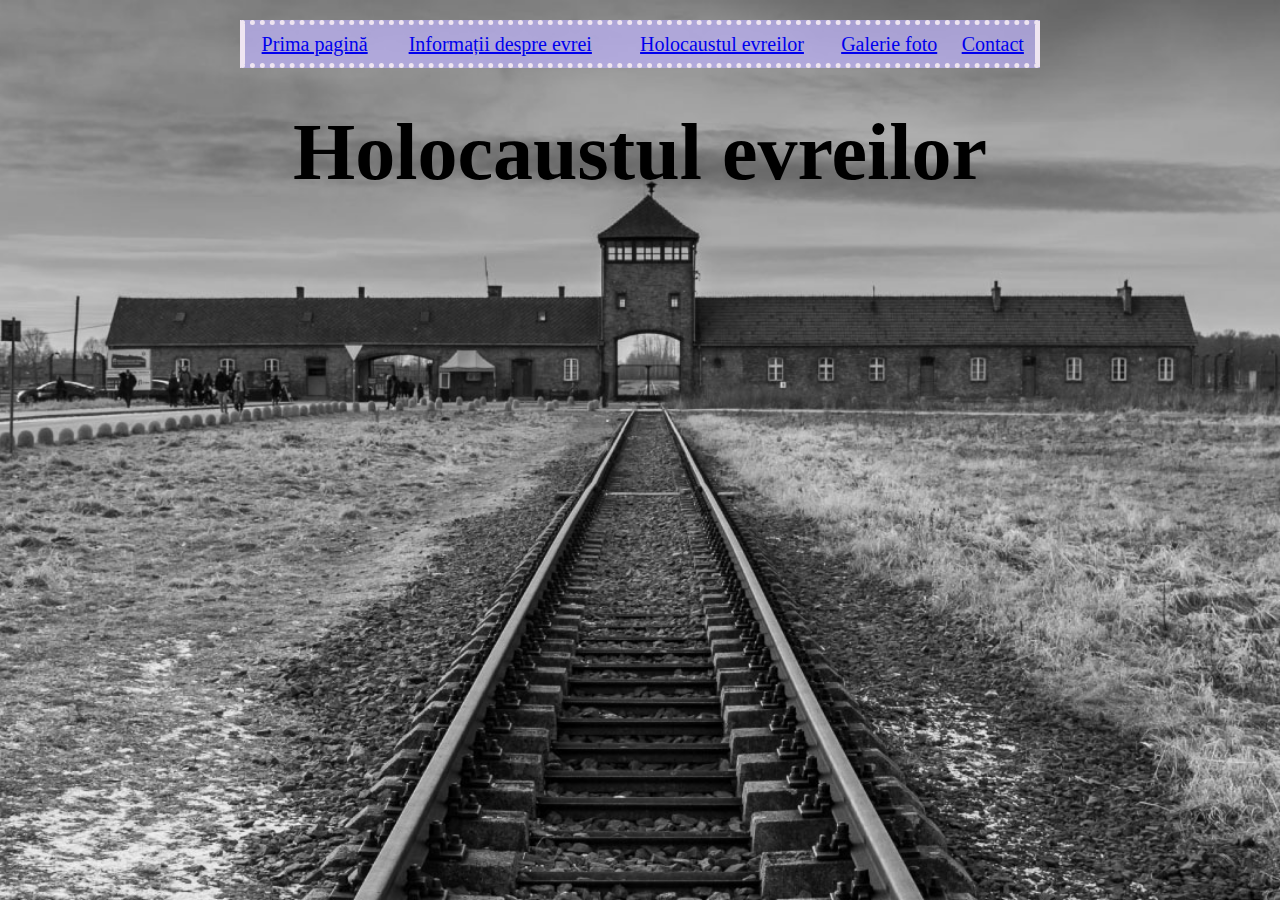
==== h.evrei-index.html @ beb5909a "Add files via upload" ====
<!DOCTYPE html>
<html lang="ro">
<head>
    <meta charset="UTF-8">
    <meta name="viewport" content="width=device-width, initial-scale=1.0">
    <title>Holocaustul</title>
    <link rel="stylesheet" type="text/css" href="style.css">
    <link href="https://fonts.googleapis.com/css2?family=Protest+Strike&display=swap" rel="stylesheet">
    <link href="https://fonts.googleapis.com/css2?family=Pacifico&display=swap" rel="stylesheet">
</head>
<body>
    <table>
        <tr>
            <td><a href="index.html">Prima pagină</a></td>
            <td><a href="Informati-index.html">Informații despre evrei</a></td>
            <td><a href="h.evrei-index.html">Holocaustul evreilor</a></td>
            <td><a href="index-galerie.HTML">Galerie foto</a></td>
            <td><a href="index-contact.HTML">Contact</a></td>
        </tr>
    </table>

    <h2>Holocaustul evreilor</h2>
---- style.css ----
body { 
    background-color: rgb(252, 255, 252);
    background-image: url('27Jan_holocaust_article-1366x768.jpg'); 
    background-size: cover;
    background-repeat: no-repeat; 
    background-attachment: fixed;
    background-position: center;
    font-family: 'Arial', sans-serif;
    color: #333;
    line-height: 1.6;
    margin: 0;
    padding: 0;
}
@media (orientation: landscape) {
    body {
        background-attachment: fixed; /* Fix background only in landscape orientation */
    }
}
h2 {
    text-align: center;
    font-family: 'Papyrus', cursive;
    font-size: 40px;
    color: rgb(0, 0, 0);
    margin: 20px 0;
}

/* Animation Definitions */
@keyframes fadeIn {
    0% { opacity: 0; }
    100% { opacity: 1; }
}

@keyframes bounceIn {
    0% { transform: translateY(-50px); opacity: 0; }
    50% { transform: translateY(10px); }
    100% { transform: translateY(0); opacity: 1; }
}

@keyframes popIn {
    0% { transform: scale(0.5); opacity: 0; }
    100% { transform: scale(1); opacity: 1; }
}

/* Animating Paragraphs */
p {
    text-align: center;
    font-family: "Pacifico", cursive;
    font-size: 16px;
    color: rgb(0, 0, 0);
    background-color: rgba(186, 175, 242, 0.751);
    padding: 10px;
    border-radius: 10px;
    margin: 10px auto;
    width: 90%;
    animation: fadeIn 2s ease-in-out; /* Adding fade-in effect */
}

/* Animating Tables */
table {
    border: 1px dotted rgb(239, 229, 241);
    width: 90%;
    max-width: 800px;
    background-color: rgba(186, 175, 242, 0.751);
    border-width: thick;
    border-right-style: solid;
    border-left-style: solid;
    text-align: center;
    font-family: 'Lucida Handwriting', cursive;
    font-size: 14px;
    margin: 20px auto;
    animation: bounceIn 1.5s ease; /* Adding bounce-in effect */
}

/* Animating Quote Boxes */
.quote-box {
    text-align: center;
    font-family: 'Protest Strike', sans-serif;
    font-size: 16px;
    color: rgb(0, 0, 0);
    margin: 10px auto;
    border: 2px solid rgb(52, 64, 75);
    padding: 10px;
    background-color: rgb(252, 248, 255);
    width: 90%;
    border-radius: 10px;
    box-shadow: 0 4px 10px rgba(0, 0, 0, 0.1);
    animation: popIn 2s ease-in-out; /* Adding pop-in effect */
}

/* Adjustments for larger screens */
@media (min-width: 1024px) {
    h2 {
        font-size: 80px;
    }
    p {
        font-size: 24px;
        width: 60%;
    }
    .quote-box {
        font-size: 24px;
        width: 60%;
    }
    table {
        font-size: 20px;
        width: 80%;
    }
}

/* Smaller Screens (Mobile: <768px) */
@media (max-width: 768px) {
    h2 {
        font-size: 40px;
    }
    .quote-box, p {
        width: 90%;
        font-size: 16px;
        padding: 10px;
    }
    table {
        font-size: 14px;
        margin: 20px auto;
    }
}

/* Very Small Screens (Phones: <480px) */
@media (max-width: 480px) {
    h2 {
        font-size: 30px;
        margin: 10px 0;
    }
    .quote-box, p {
        width: 100%;
        font-size: 14px;
        padding: 8px;
        margin: 5px auto;
    }
    table {
        font-size: 12px;
        width: 100%;
        margin: 10px auto;
    }
}
/* Animating Images */
.image-box {
    text-align: center;
    margin: 20px auto;
    width: 90%;
    max-width: 800px;
    border: 2px solid rgb(239, 229, 241);
    background-color: rgba(186, 175, 242, 0.751);
    border-radius: 10px;
    overflow: hidden; /* Ensures that image stays inside the container */
    box-shadow: 0 4px 10px rgba(0, 0, 0, 0.1);
    animation: fadeIn 2s ease-in-out; /* Fade-in effect for the image */
}

.image-box img {
    width: 100%; /* Make image responsive */
    height: auto;
    display: block;
}

/* Adjustments for larger screens */
@media (min-width: 1024px) {
    .image-box {
        width: 80%; /* Wider image box for desktop */
    }
}

/* Smaller Screens (Mobile: <768px) */
@media (max-width: 768px) {
    .image-box {
        width: 90%; /* Adjust width for smaller screens */
    }
}

/* Very Small Screens (Phones: <480px) */
@media (max-width: 480px) {
    .image-box {
        width: 100%; /* Full width for very small screens */
        margin: 10px auto; /* Adjust margin for smaller screens */
    }
}
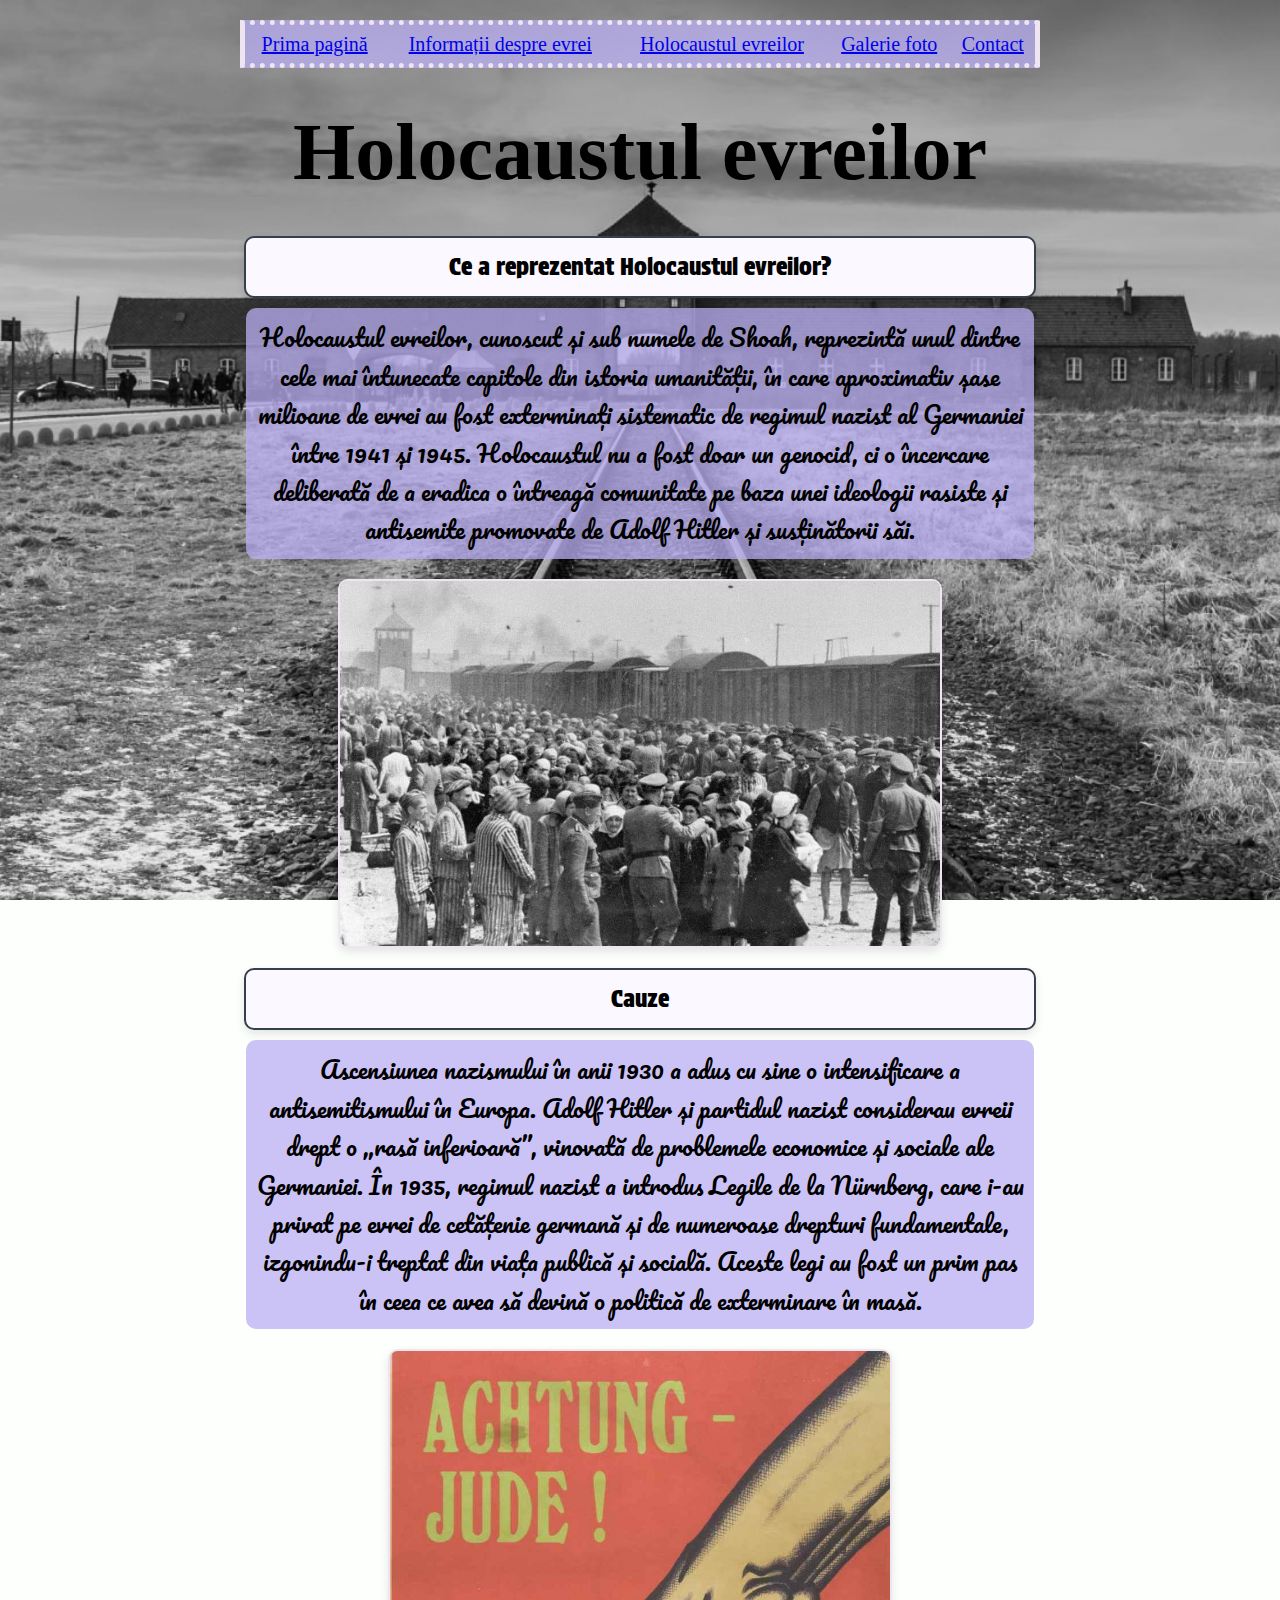
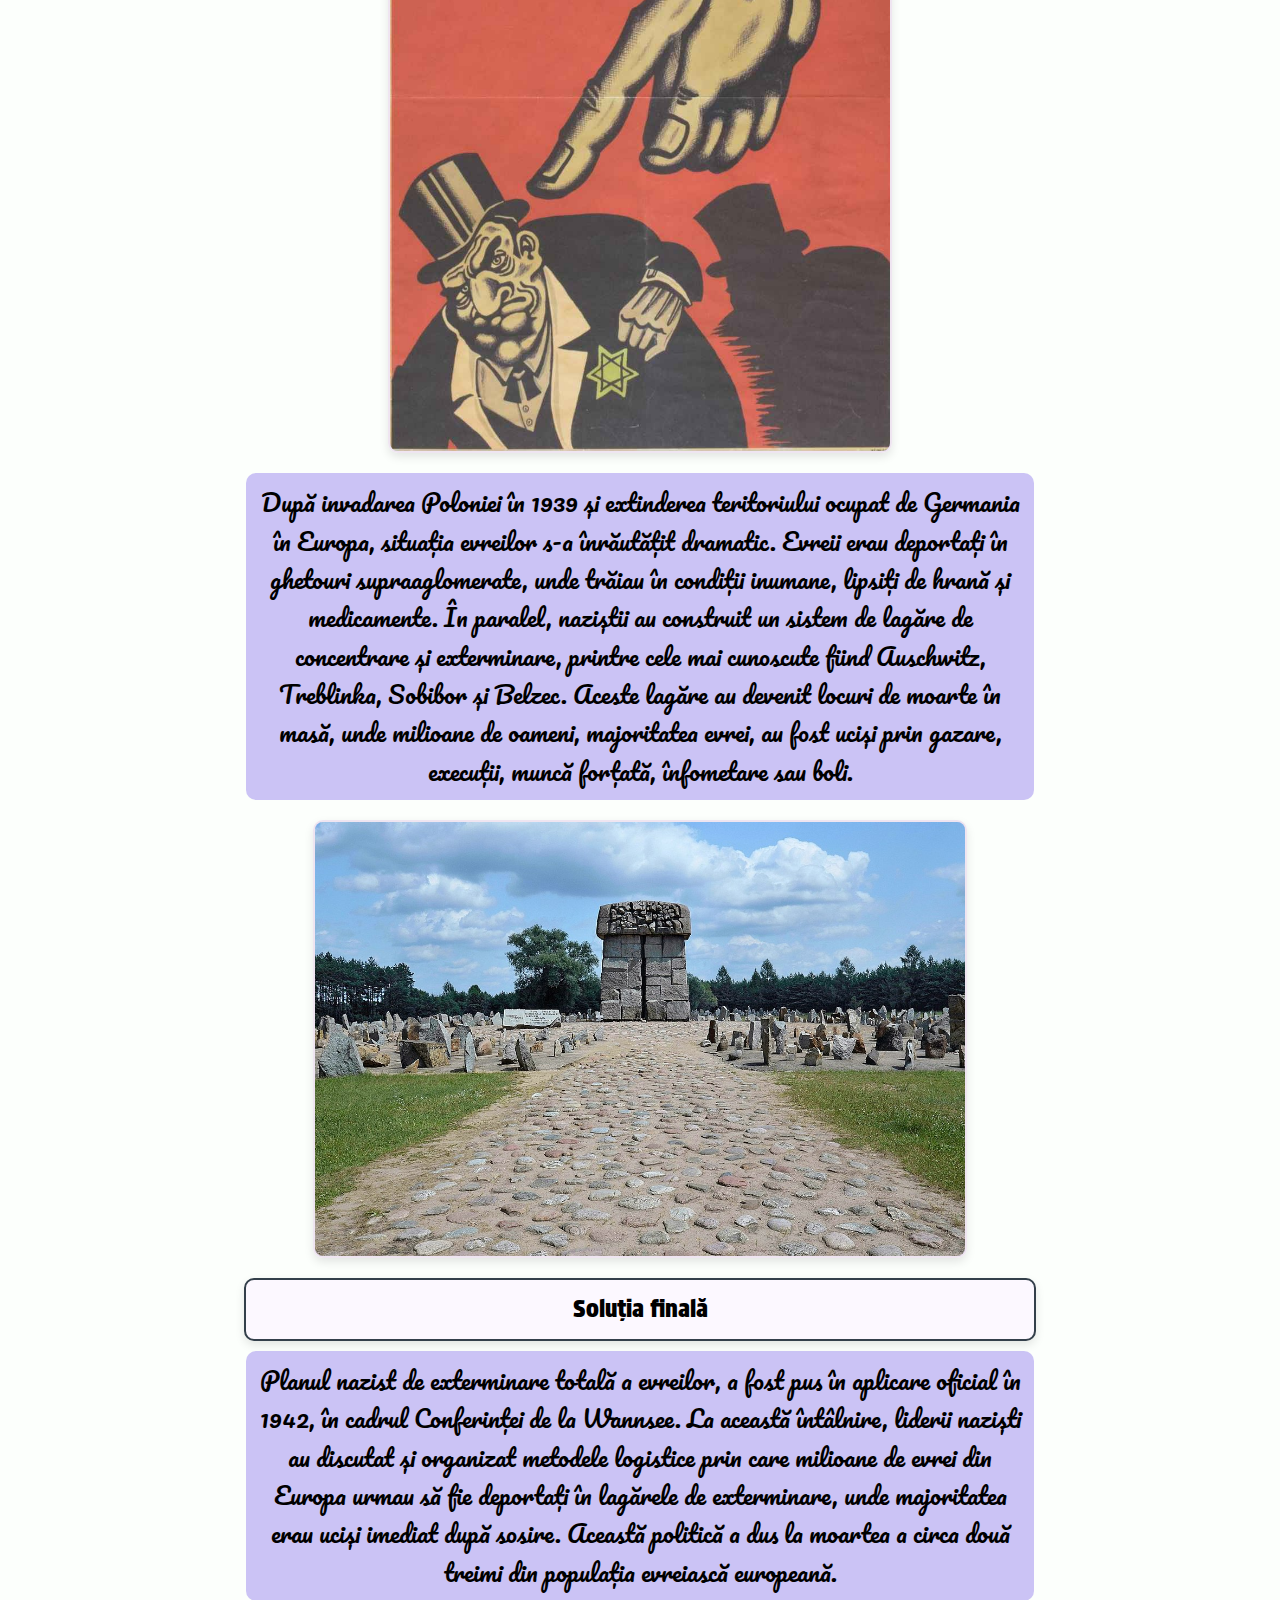
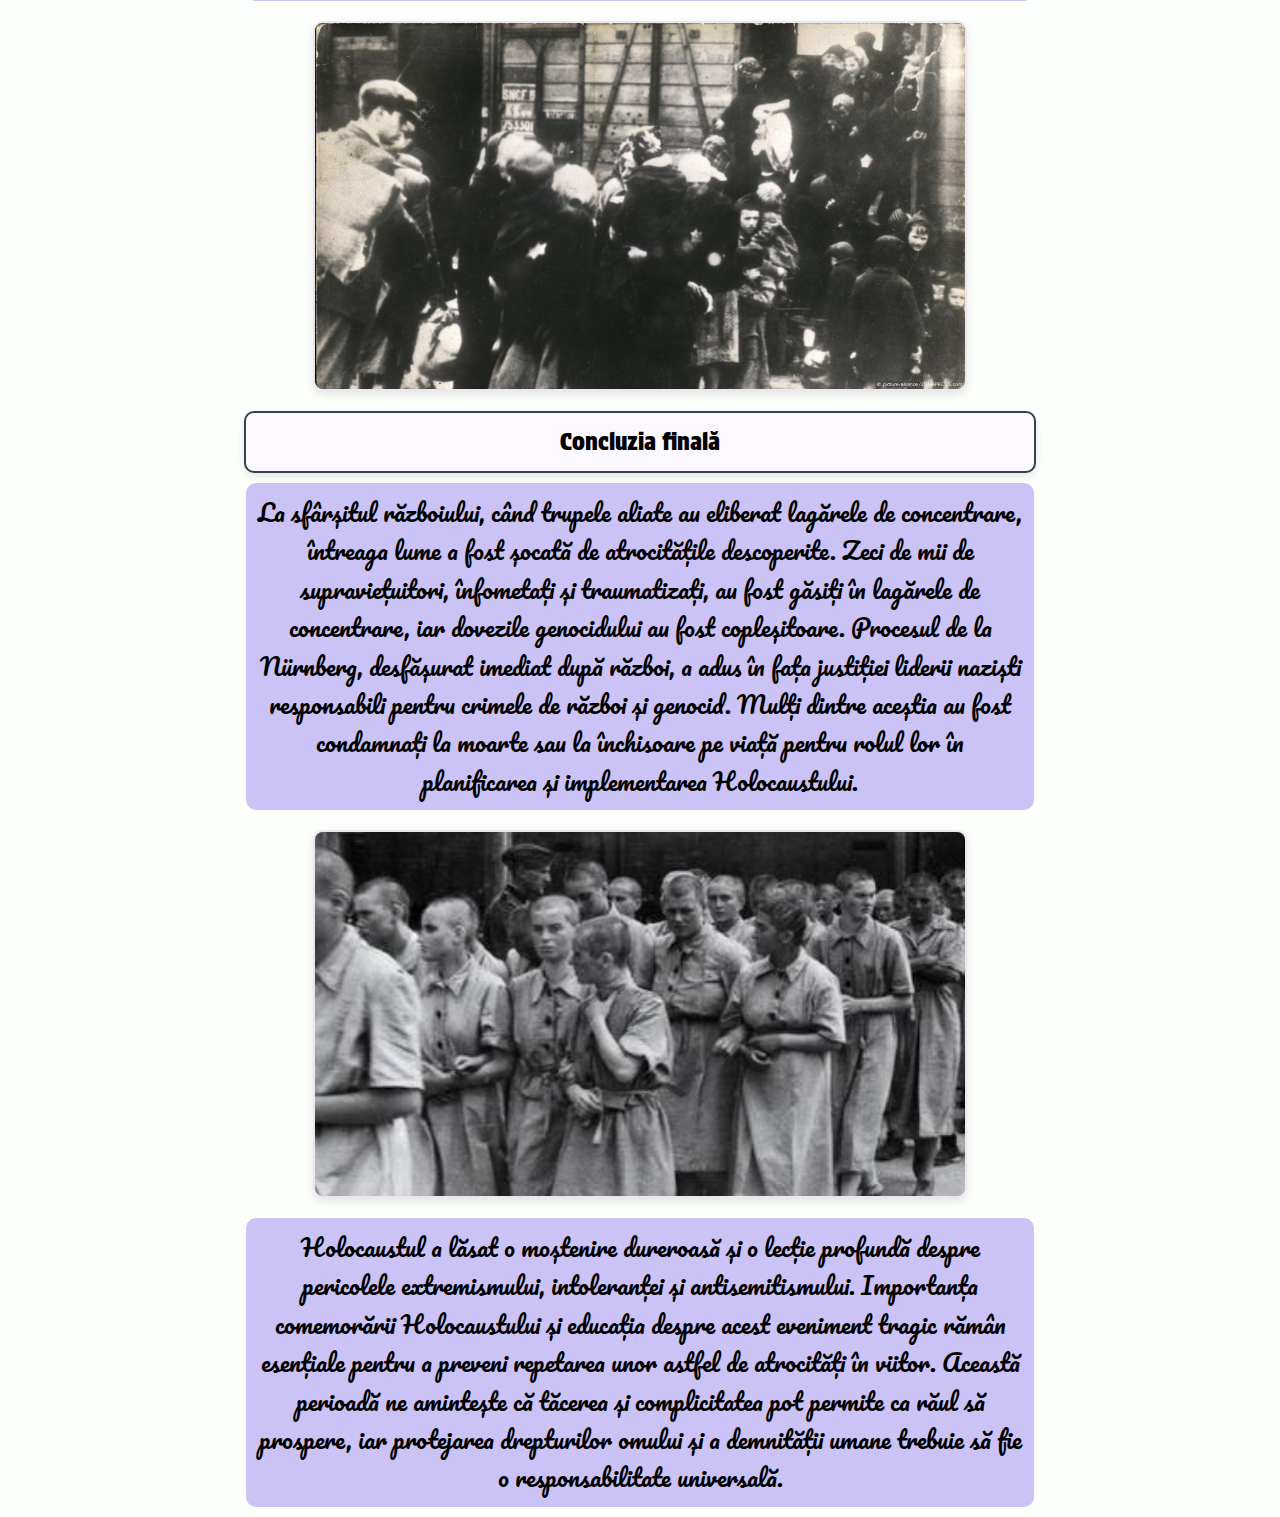
==== commit 60c09f44: "Add files via upload" ====
--- a/h.evrei-index.html
+++ b/h.evrei-index.html
@@ -20,3 +20,37 @@
     </table>
 
     <h2>Holocaustul evreilor</h2>
+    <div class="quote-box">
+        Ce a reprezentat Holocaustul evreilor?
+    </div>
+    <p>Holocaustul evreilor, cunoscut și sub numele de Shoah, reprezintă unul dintre cele mai întunecate capitole din istoria umanității, în care aproximativ șase milioane de evrei au fost exterminați sistematic de regimul nazist al Germaniei între 1941 și 1945. Holocaustul nu a fost doar un genocid, ci o încercare deliberată de a eradica o întreagă comunitate pe baza unei ideologii rasiste și antisemite promovate de Adolf Hitler și susținătorii săi.<br></p>
+    <div class="image-box"  style="width: 600px; height: auto;">
+        <img src="holocaust-731x445.jpg">
+    </div>
+    <div class="quote-box">
+       Cauze
+    </div>
+    <p>Ascensiunea nazismului în anii 1930 a adus cu sine o intensificare a antisemitismului în Europa. Adolf Hitler și partidul nazist considerau evreii drept o „rasă inferioară”, vinovată de problemele economice și sociale ale Germaniei. În 1935, regimul nazist a introdus Legile de la Nürnberg, care i-au privat pe evrei de cetățenie germană și de numeroase drepturi fundamentale, izgonindu-i treptat din viața publică și socială. Aceste legi au fost un prim pas în ceea ce avea să devină o politică de exterminare în masă.</p>
+    <div class="image-box" style="width: 500px; height: auto;">
+        <img src="H0171-L241933271.jpg">
+        </div>
+        <p>După invadarea Poloniei în 1939 și extinderea teritoriului ocupat de Germania în Europa, situația evreilor s-a înrăutățit dramatic. Evreii erau deportați în ghetouri supraaglomerate, unde trăiau în condiții inumane, lipsiți de hrană și medicamente. În paralel, naziștii au construit un sistem de lagăre de concentrare și exterminare, printre cele mai cunoscute fiind Auschwitz, Treblinka, Sobibor și Belzec. Aceste lagăre au devenit locuri de moarte în masă, unde milioane de oameni, majoritatea evrei, au fost uciși prin gazare, execuții, muncă forțată, înfometare sau boli.</p>
+    <div class="image-box" style="width: 650px; height: auto;">
+        <img src="1200px-Treblinka_Memorial_2013_01.jpeg">
+    </div>
+    <div class="quote-box">
+        Soluția finală
+     </div>
+     <p>Planul nazist de exterminare totală a evreilor, a fost pus în aplicare oficial în 1942, în cadrul Conferinței de la Wannsee. La această întâlnire, liderii naziști au discutat și organizat metodele logistice prin care milioane de evrei din Europa urmau să fie deportați în lagărele de exterminare, unde majoritatea erau uciși imediat după sosire. Această politică a dus la moartea a circa două treimi din populația evreiască europeană.</p>
+     <div class="image-box" style="width: 650px; height: auto;">
+        <img src="37141709_906.jpg">
+    </div>
+     <div class="quote-box">
+        Concluzia finală
+     </div>
+     <p>La sfârșitul războiului, când trupele aliate au eliberat lagărele de concentrare, întreaga lume a fost șocată de atrocitățile descoperite. Zeci de mii de supraviețuitori, înfometați și traumatizați, au fost găsiți în lagărele de concentrare, iar dovezile genocidului au fost copleșitoare. Procesul de la Nürnberg, desfășurat imediat după război, a adus în fața justiției liderii naziști responsabili pentru crimele de război și genocid. Mulți dintre aceștia au fost condamnați la moarte sau la închisoare pe viață pentru rolul lor în planificarea și implementarea Holocaustului.</p>
+     <div class="image-box" style="width: 650px; height: auto;">
+        <img src="8HuFeBc-asset-mezzanine-16x9-NtbF7tN.jpg">
+    </div>
+    <p>Holocaustul a lăsat o moștenire dureroasă și o lecție profundă despre pericolele extremismului, intoleranței și antisemitismului. Importanța comemorării Holocaustului și educația despre acest eveniment tragic rămân esențiale pentru a preveni repetarea unor astfel de atrocități în viitor. Această perioadă ne amintește că tăcerea și complicitatea pot permite ca răul să prospere, iar protejarea drepturilor omului și a demnității umane trebuie să fie o responsabilitate universală.</p>
+    </div>--- a/style.css
+++ b/style.css
@@ -13,7 +13,7 @@
 }
 @media (orientation: landscape) {
     body {
-        background-attachment: fixed; /* Fix background only in landscape orientation */
+        background-attachment: fixed;
     }
 }
 h2 {
@@ -24,7 +24,6 @@
     margin: 20px 0;
 }
 
-/* Animation Definitions */
 @keyframes fadeIn {
     0% { opacity: 0; }
     100% { opacity: 1; }
@@ -41,7 +40,7 @@
     100% { transform: scale(1); opacity: 1; }
 }
 
-/* Animating Paragraphs */
+
 p {
     text-align: center;
     font-family: "Pacifico", cursive;
@@ -52,10 +51,9 @@
     border-radius: 10px;
     margin: 10px auto;
     width: 90%;
-    animation: fadeIn 2s ease-in-out; /* Adding fade-in effect */
+    animation: fadeIn 2s ease-in-out;
 }
 
-/* Animating Tables */
 table {
     border: 1px dotted rgb(239, 229, 241);
     width: 90%;
@@ -68,10 +66,9 @@
     font-family: 'Lucida Handwriting', cursive;
     font-size: 14px;
     margin: 20px auto;
-    animation: bounceIn 1.5s ease; /* Adding bounce-in effect */
+    animation: bounceIn 1.5s ease; 
 }
 
-/* Animating Quote Boxes */
 .quote-box {
     text-align: center;
     font-family: 'Protest Strike', sans-serif;
@@ -84,10 +81,9 @@
     width: 90%;
     border-radius: 10px;
     box-shadow: 0 4px 10px rgba(0, 0, 0, 0.1);
-    animation: popIn 2s ease-in-out; /* Adding pop-in effect */
+    animation: popIn 2s ease-in-out; 
 }
 
-/* Adjustments for larger screens */
 @media (min-width: 1024px) {
     h2 {
         font-size: 80px;
@@ -106,7 +102,7 @@
     }
 }
 
-/* Smaller Screens (Mobile: <768px) */
+
 @media (max-width: 768px) {
     h2 {
         font-size: 40px;
@@ -122,7 +118,6 @@
     }
 }
 
-/* Very Small Screens (Phones: <480px) */
 @media (max-width: 480px) {
     h2 {
         font-size: 30px;
@@ -140,7 +135,7 @@
         margin: 10px auto;
     }
 }
-/* Animating Images */
+
 .image-box {
     text-align: center;
     margin: 20px auto;
@@ -149,35 +144,34 @@
     border: 2px solid rgb(239, 229, 241);
     background-color: rgba(186, 175, 242, 0.751);
     border-radius: 10px;
-    overflow: hidden; /* Ensures that image stays inside the container */
+    overflow: hidden;
     box-shadow: 0 4px 10px rgba(0, 0, 0, 0.1);
-    animation: fadeIn 2s ease-in-out; /* Fade-in effect for the image */
+    animation: fadeIn 2s ease-in-out; 
 }
 
 .image-box img {
-    width: 100%; /* Make image responsive */
+    width: 100%; 
     height: auto;
     display: block;
 }
 
-/* Adjustments for larger screens */
+
 @media (min-width: 1024px) {
     .image-box {
-        width: 80%; /* Wider image box for desktop */
+        width: 80%; 
     }
 }
 
-/* Smaller Screens (Mobile: <768px) */
 @media (max-width: 768px) {
     .image-box {
-        width: 90%; /* Adjust width for smaller screens */
+        width: 90%; 
     }
 }
 
-/* Very Small Screens (Phones: <480px) */
+
 @media (max-width: 480px) {
     .image-box {
-        width: 100%; /* Full width for very small screens */
-        margin: 10px auto; /* Adjust margin for smaller screens */
+        width: 100%; 
+        margin: 10px auto; 
     }
 }
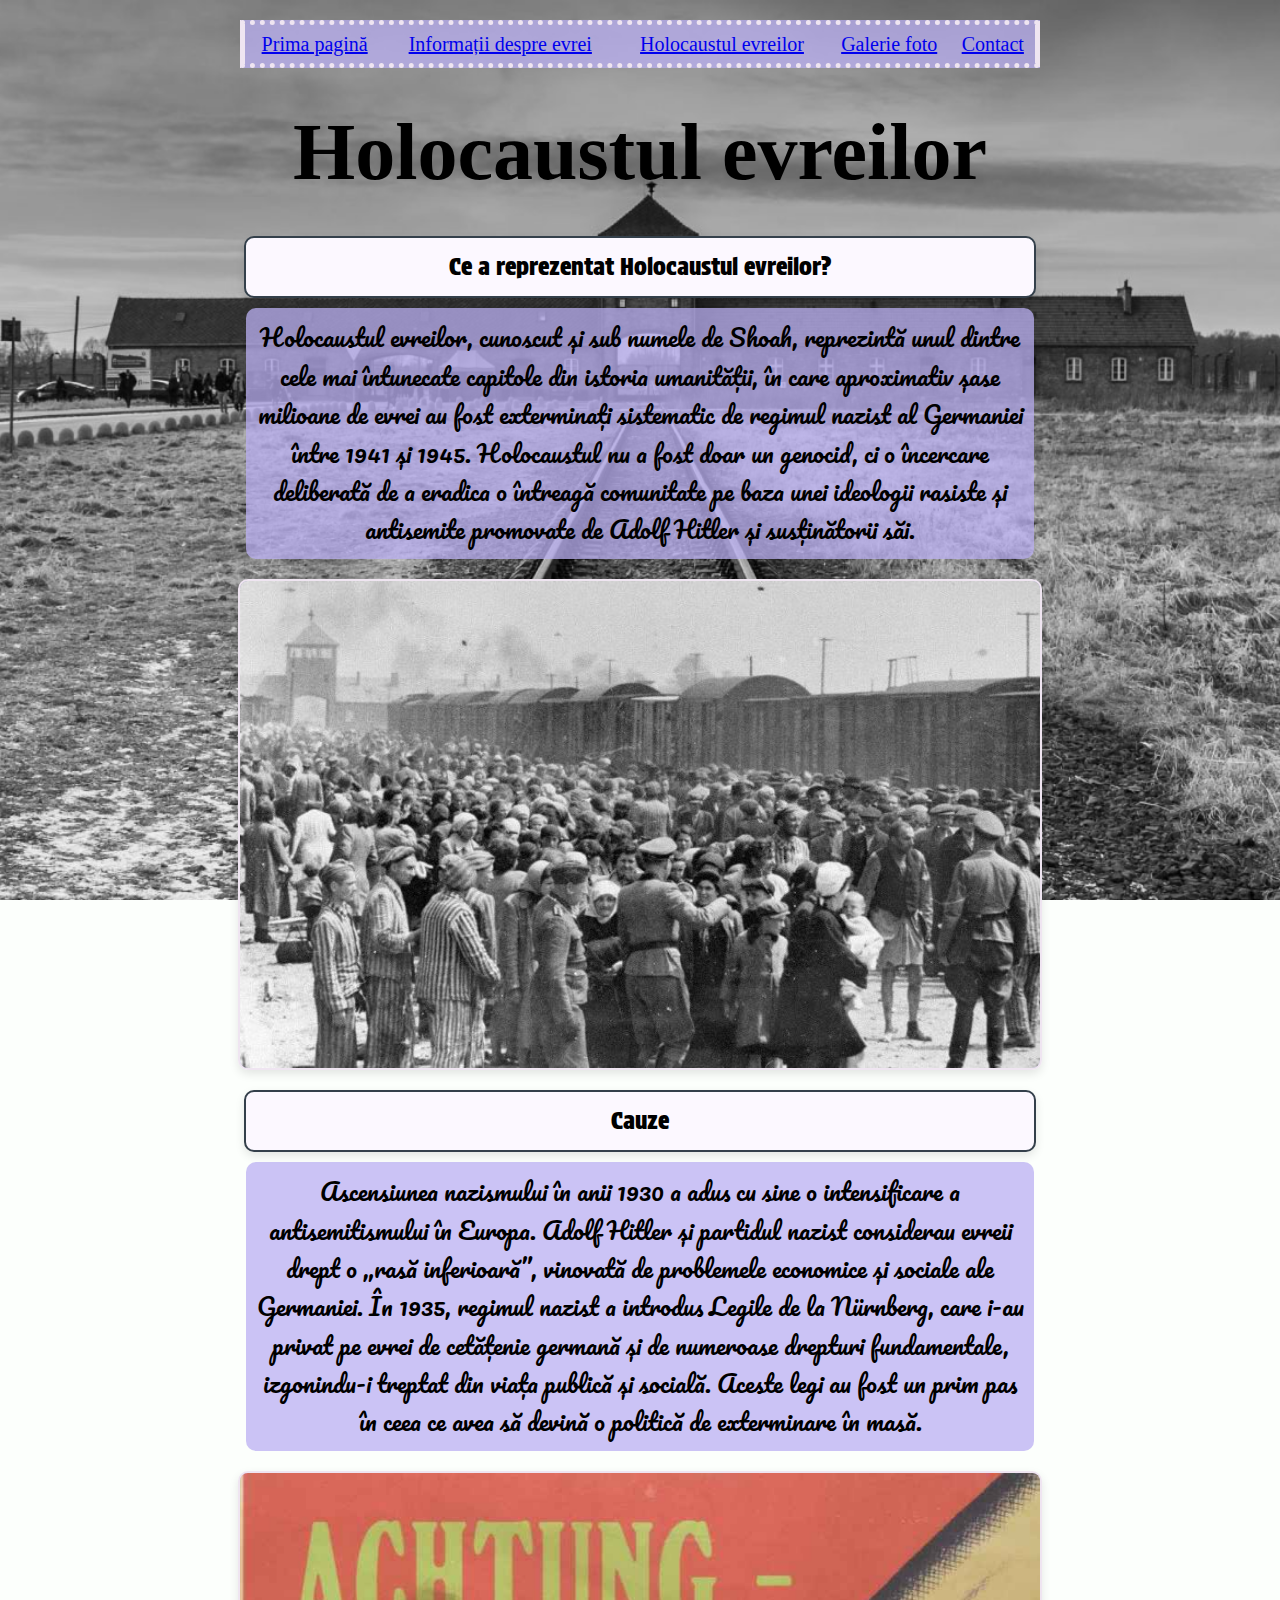
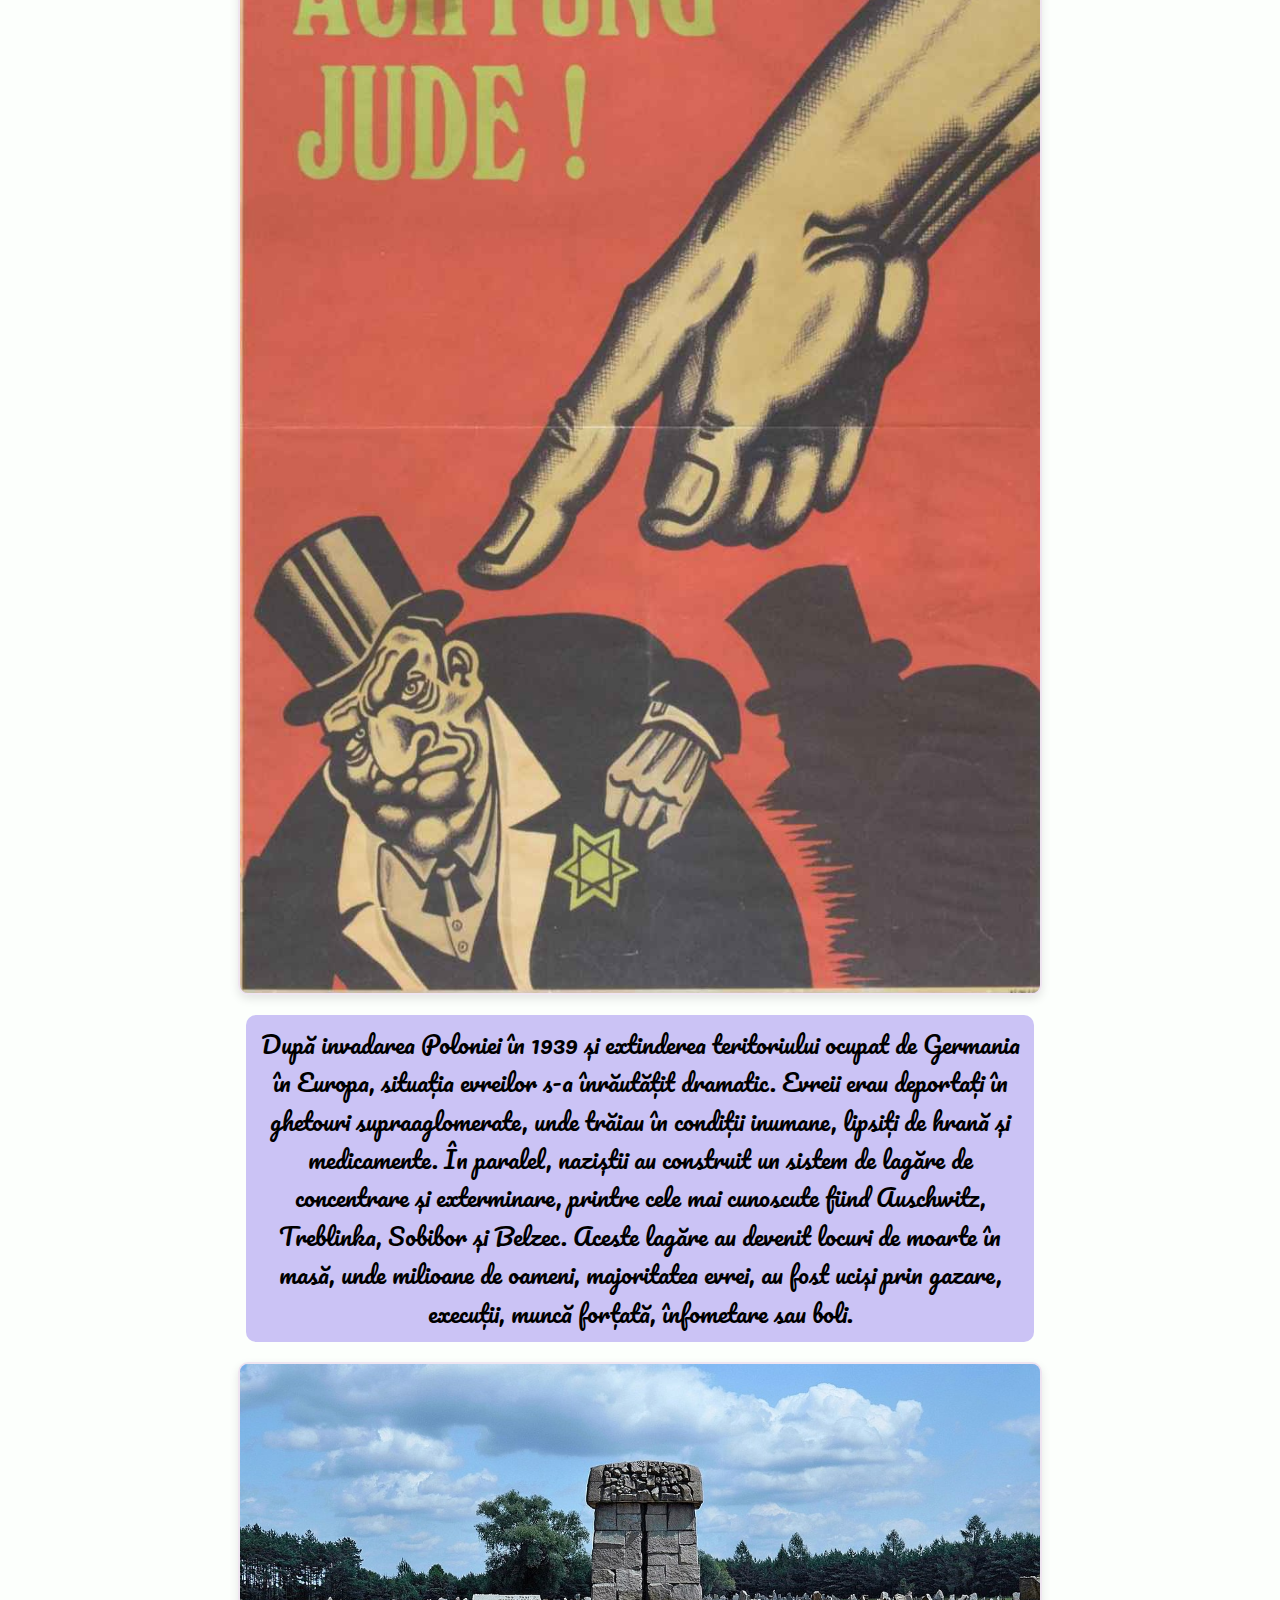
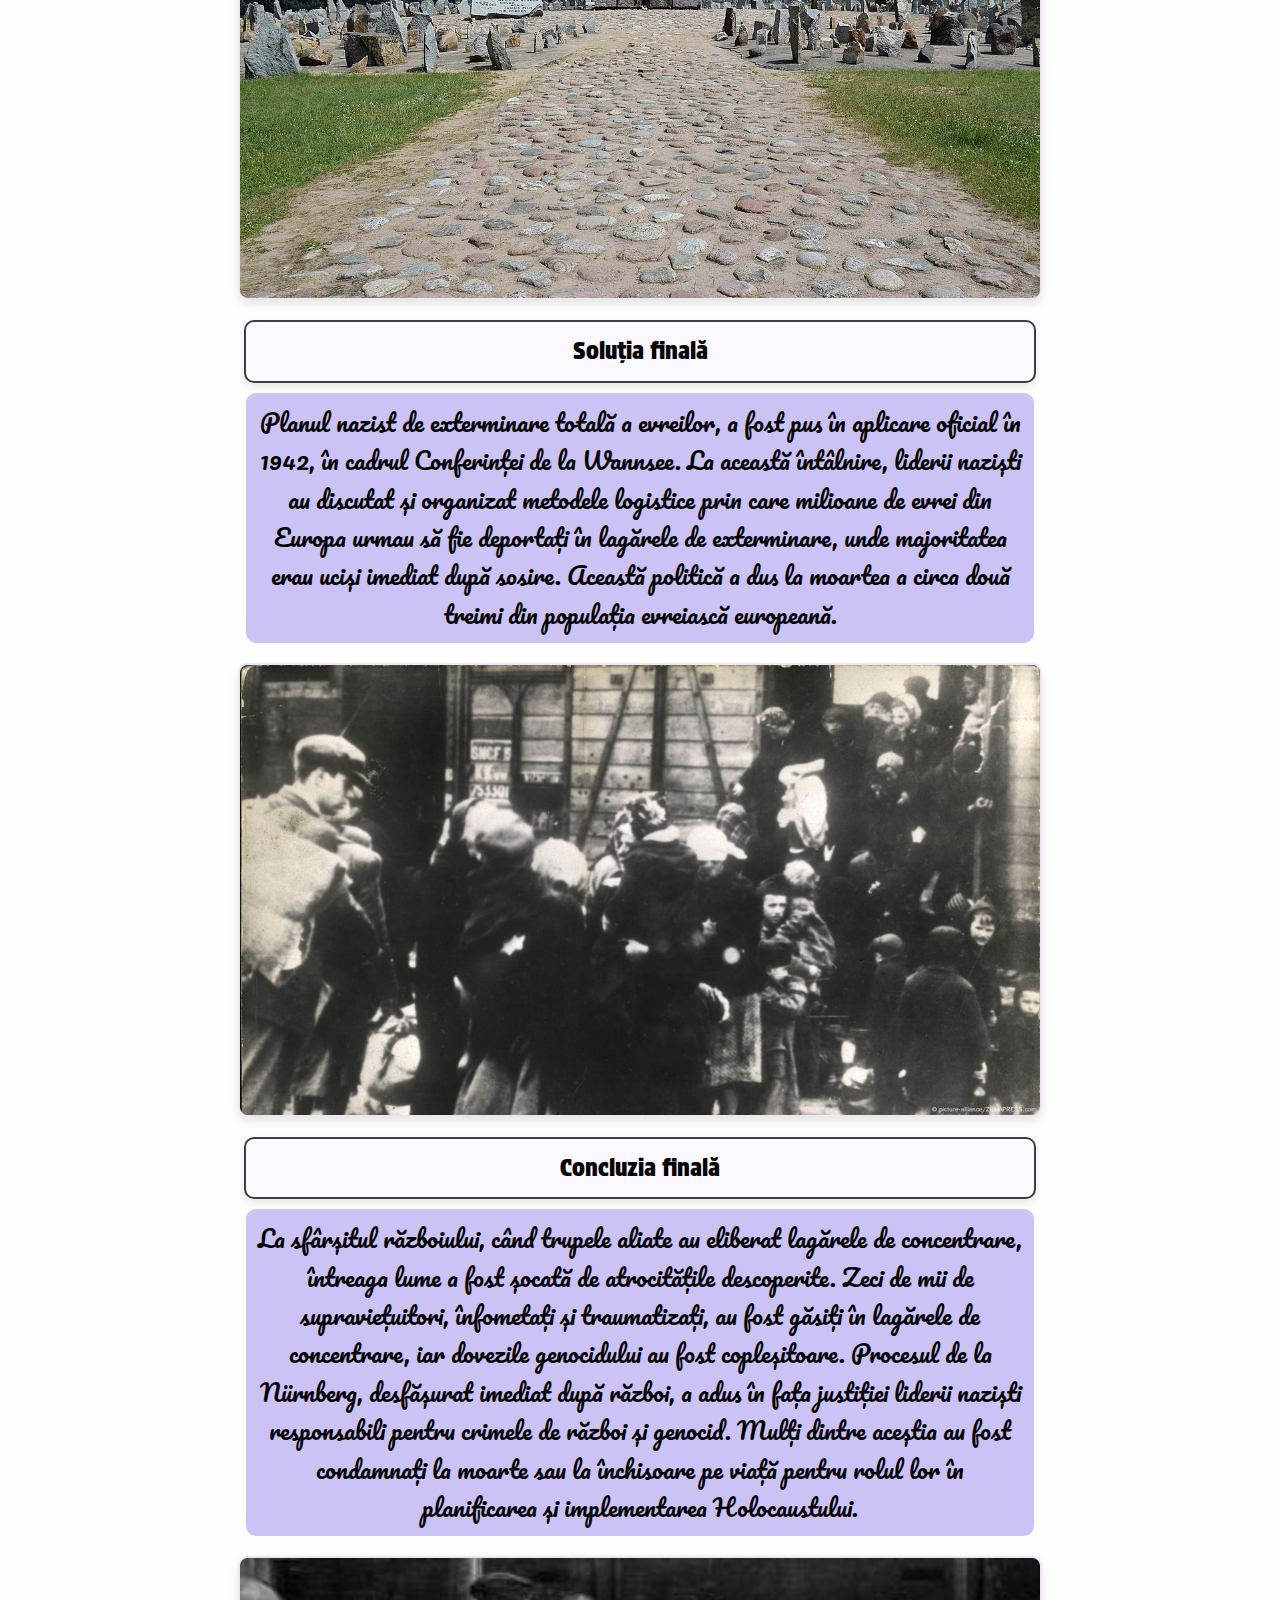
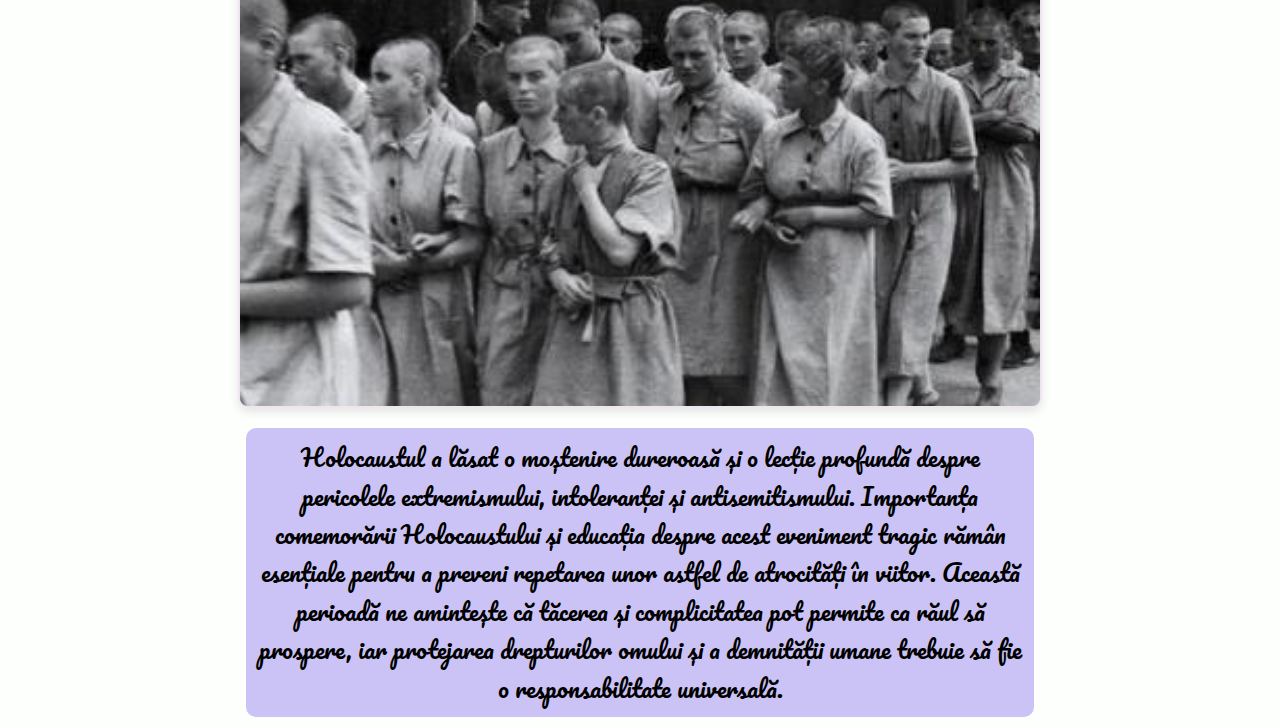
==== commit 90e22df7: "Add files via upload" ====
--- a/h.evrei-index.html
+++ b/h.evrei-index.html
@@ -24,32 +24,32 @@
         Ce a reprezentat Holocaustul evreilor?
     </div>
     <p>Holocaustul evreilor, cunoscut și sub numele de Shoah, reprezintă unul dintre cele mai întunecate capitole din istoria umanității, în care aproximativ șase milioane de evrei au fost exterminați sistematic de regimul nazist al Germaniei între 1941 și 1945. Holocaustul nu a fost doar un genocid, ci o încercare deliberată de a eradica o întreagă comunitate pe baza unei ideologii rasiste și antisemite promovate de Adolf Hitler și susținătorii săi.<br></p>
-    <div class="image-box"  style="width: 600px; height: auto;">
+    <div class="image-box">
         <img src="holocaust-731x445.jpg">
     </div>
     <div class="quote-box">
        Cauze
     </div>
     <p>Ascensiunea nazismului în anii 1930 a adus cu sine o intensificare a antisemitismului în Europa. Adolf Hitler și partidul nazist considerau evreii drept o „rasă inferioară”, vinovată de problemele economice și sociale ale Germaniei. În 1935, regimul nazist a introdus Legile de la Nürnberg, care i-au privat pe evrei de cetățenie germană și de numeroase drepturi fundamentale, izgonindu-i treptat din viața publică și socială. Aceste legi au fost un prim pas în ceea ce avea să devină o politică de exterminare în masă.</p>
-    <div class="image-box" style="width: 500px; height: auto;">
+    <div class="image-box">
         <img src="H0171-L241933271.jpg">
         </div>
         <p>După invadarea Poloniei în 1939 și extinderea teritoriului ocupat de Germania în Europa, situația evreilor s-a înrăutățit dramatic. Evreii erau deportați în ghetouri supraaglomerate, unde trăiau în condiții inumane, lipsiți de hrană și medicamente. În paralel, naziștii au construit un sistem de lagăre de concentrare și exterminare, printre cele mai cunoscute fiind Auschwitz, Treblinka, Sobibor și Belzec. Aceste lagăre au devenit locuri de moarte în masă, unde milioane de oameni, majoritatea evrei, au fost uciși prin gazare, execuții, muncă forțată, înfometare sau boli.</p>
-    <div class="image-box" style="width: 650px; height: auto;">
+    <div class="image-box">
         <img src="1200px-Treblinka_Memorial_2013_01.jpeg">
     </div>
     <div class="quote-box">
         Soluția finală
      </div>
      <p>Planul nazist de exterminare totală a evreilor, a fost pus în aplicare oficial în 1942, în cadrul Conferinței de la Wannsee. La această întâlnire, liderii naziști au discutat și organizat metodele logistice prin care milioane de evrei din Europa urmau să fie deportați în lagărele de exterminare, unde majoritatea erau uciși imediat după sosire. Această politică a dus la moartea a circa două treimi din populația evreiască europeană.</p>
-     <div class="image-box" style="width: 650px; height: auto;">
+     <div class="image-box">
         <img src="37141709_906.jpg">
     </div>
      <div class="quote-box">
         Concluzia finală
      </div>
      <p>La sfârșitul războiului, când trupele aliate au eliberat lagărele de concentrare, întreaga lume a fost șocată de atrocitățile descoperite. Zeci de mii de supraviețuitori, înfometați și traumatizați, au fost găsiți în lagărele de concentrare, iar dovezile genocidului au fost copleșitoare. Procesul de la Nürnberg, desfășurat imediat după război, a adus în fața justiției liderii naziști responsabili pentru crimele de război și genocid. Mulți dintre aceștia au fost condamnați la moarte sau la închisoare pe viață pentru rolul lor în planificarea și implementarea Holocaustului.</p>
-     <div class="image-box" style="width: 650px; height: auto;">
+     <div class="image-box" >
         <img src="8HuFeBc-asset-mezzanine-16x9-NtbF7tN.jpg">
     </div>
     <p>Holocaustul a lăsat o moștenire dureroasă și o lecție profundă despre pericolele extremismului, intoleranței și antisemitismului. Importanța comemorării Holocaustului și educația despre acest eveniment tragic rămân esențiale pentru a preveni repetarea unor astfel de atrocități în viitor. Această perioadă ne amintește că tăcerea și complicitatea pot permite ca răul să prospere, iar protejarea drepturilor omului și a demnității umane trebuie să fie o responsabilitate universală.</p>
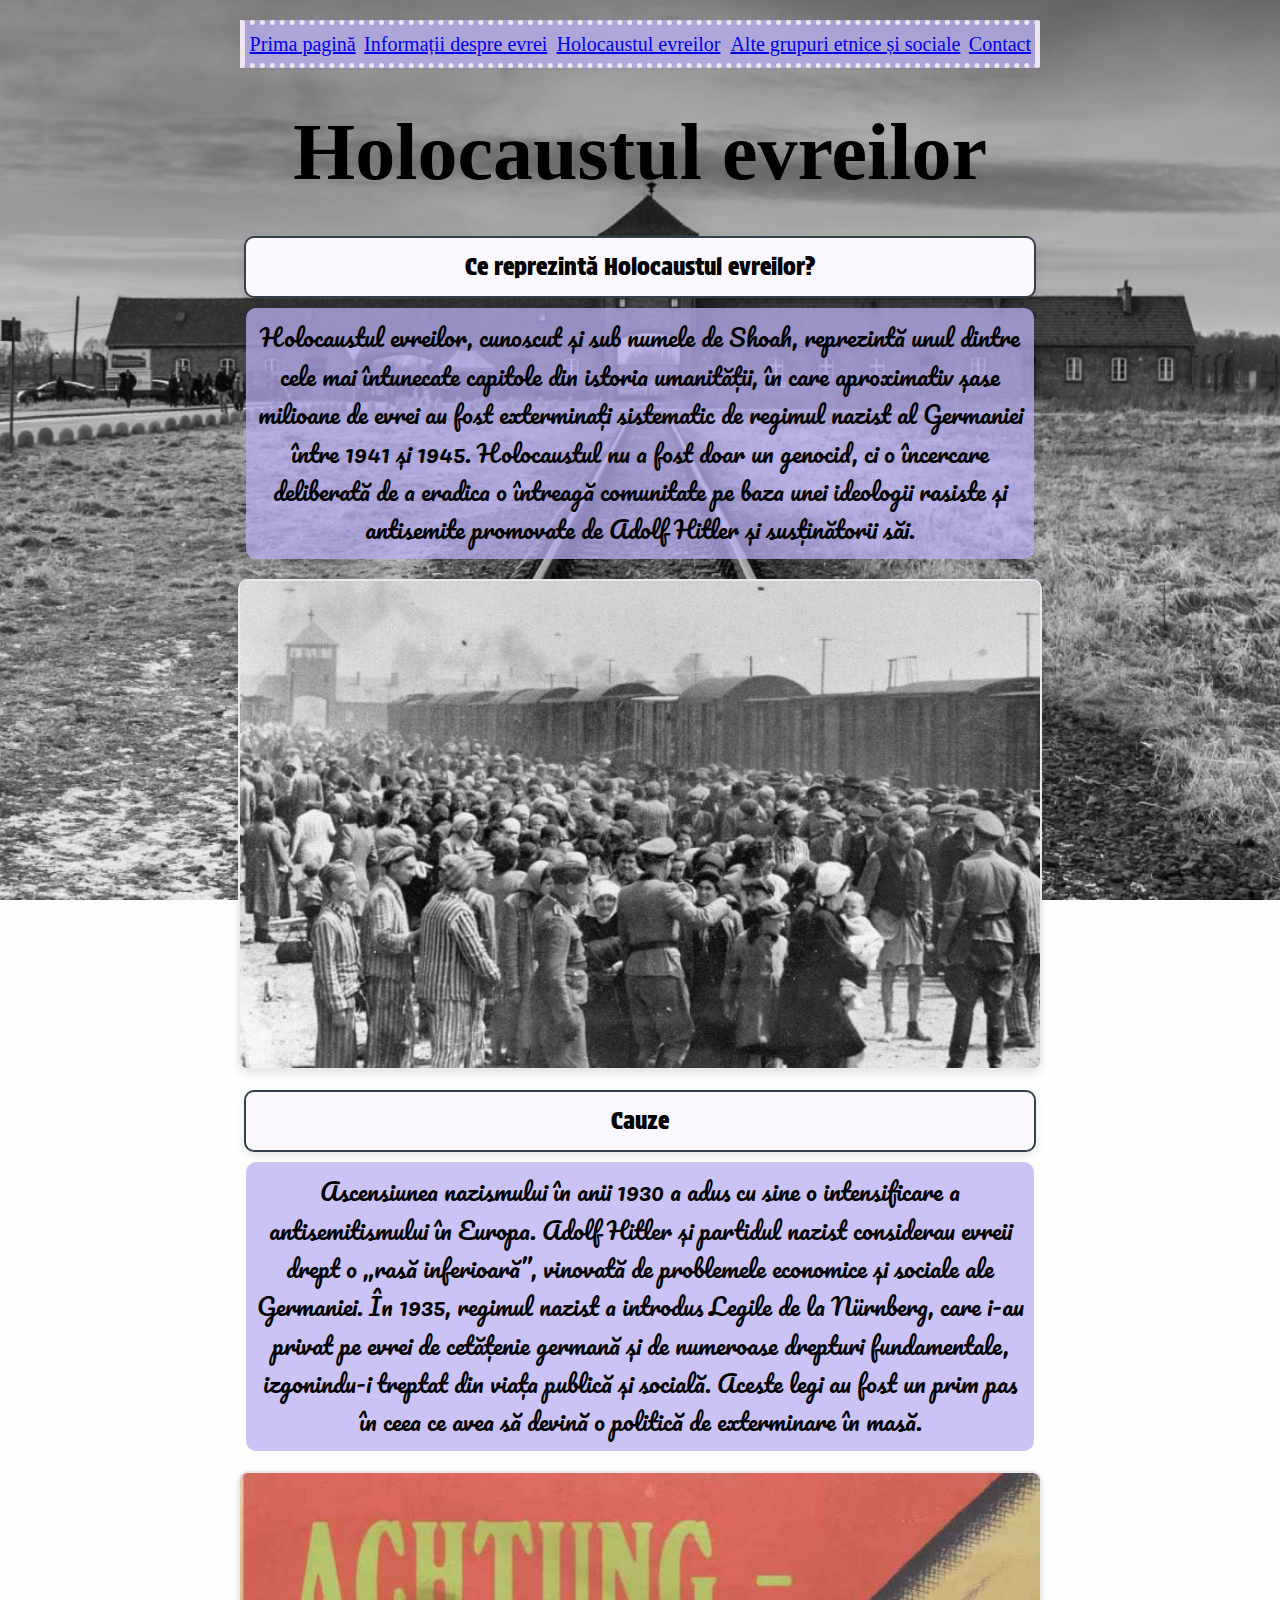
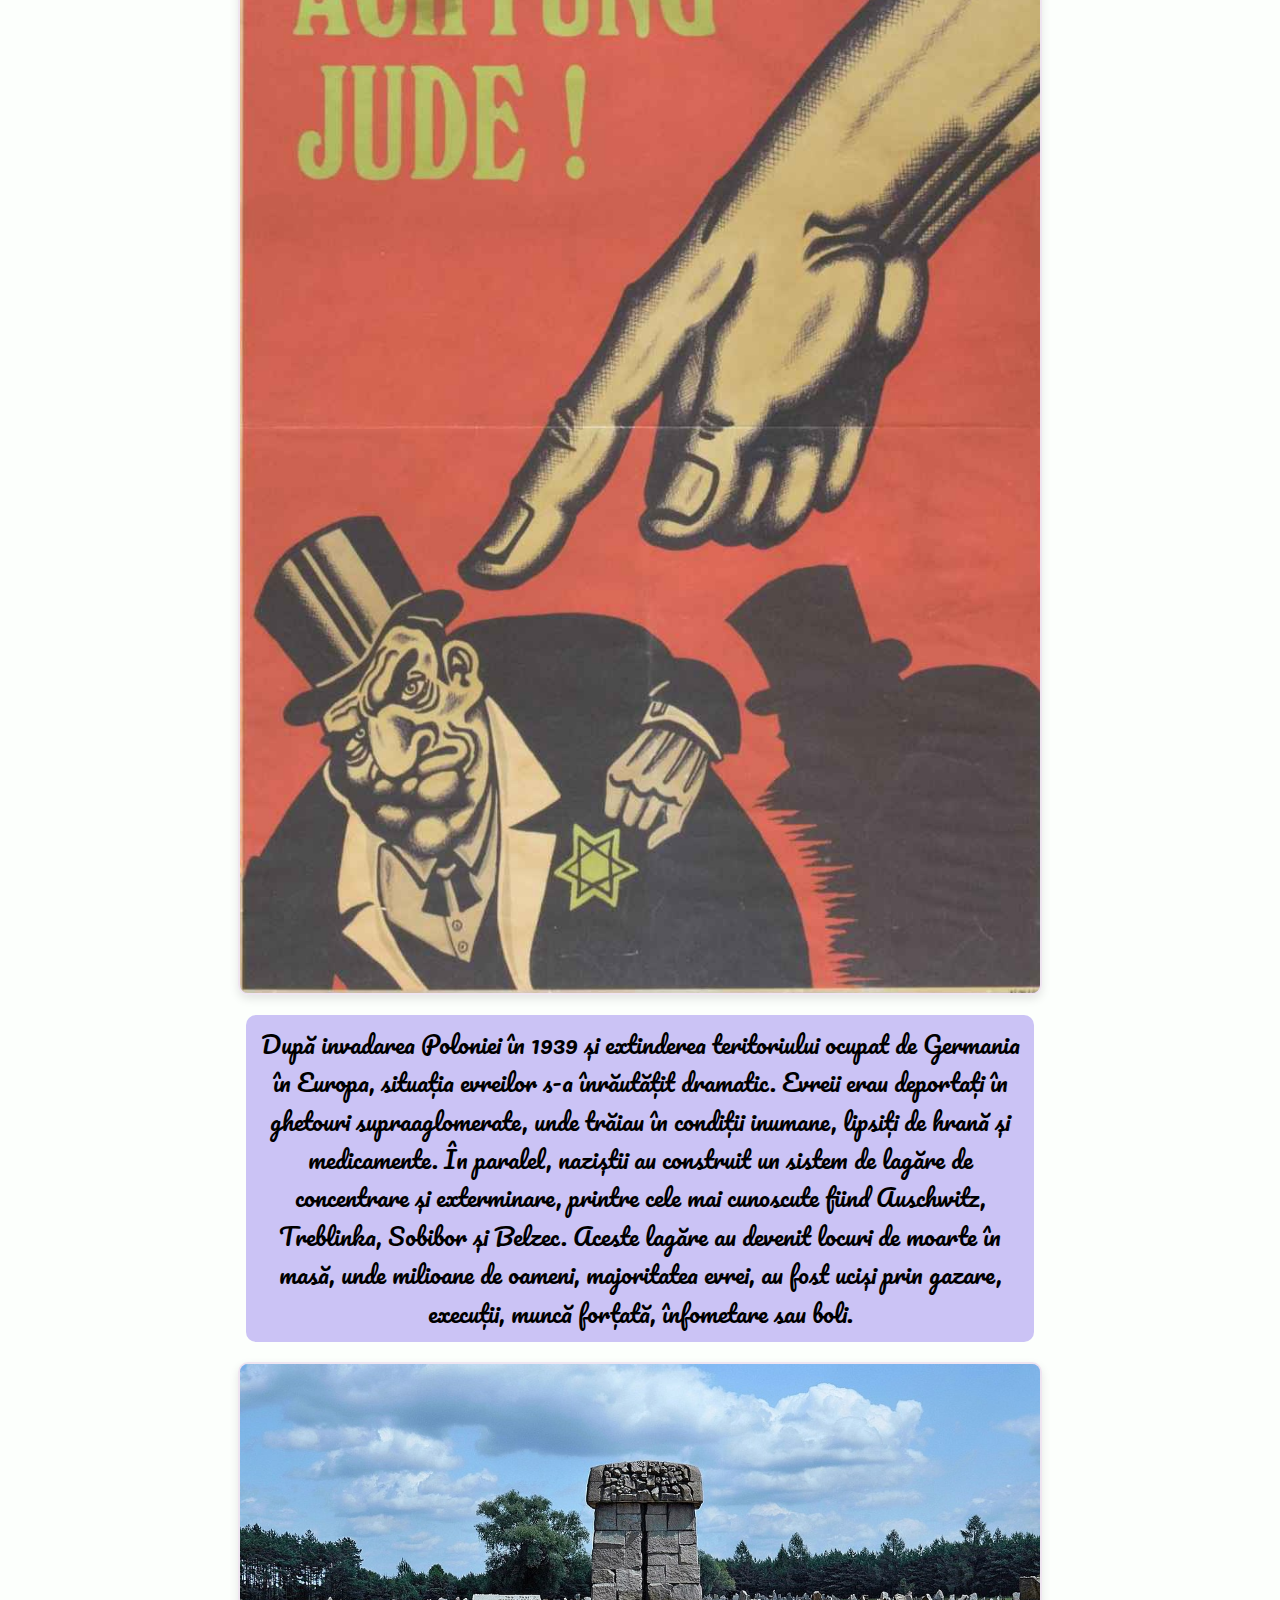
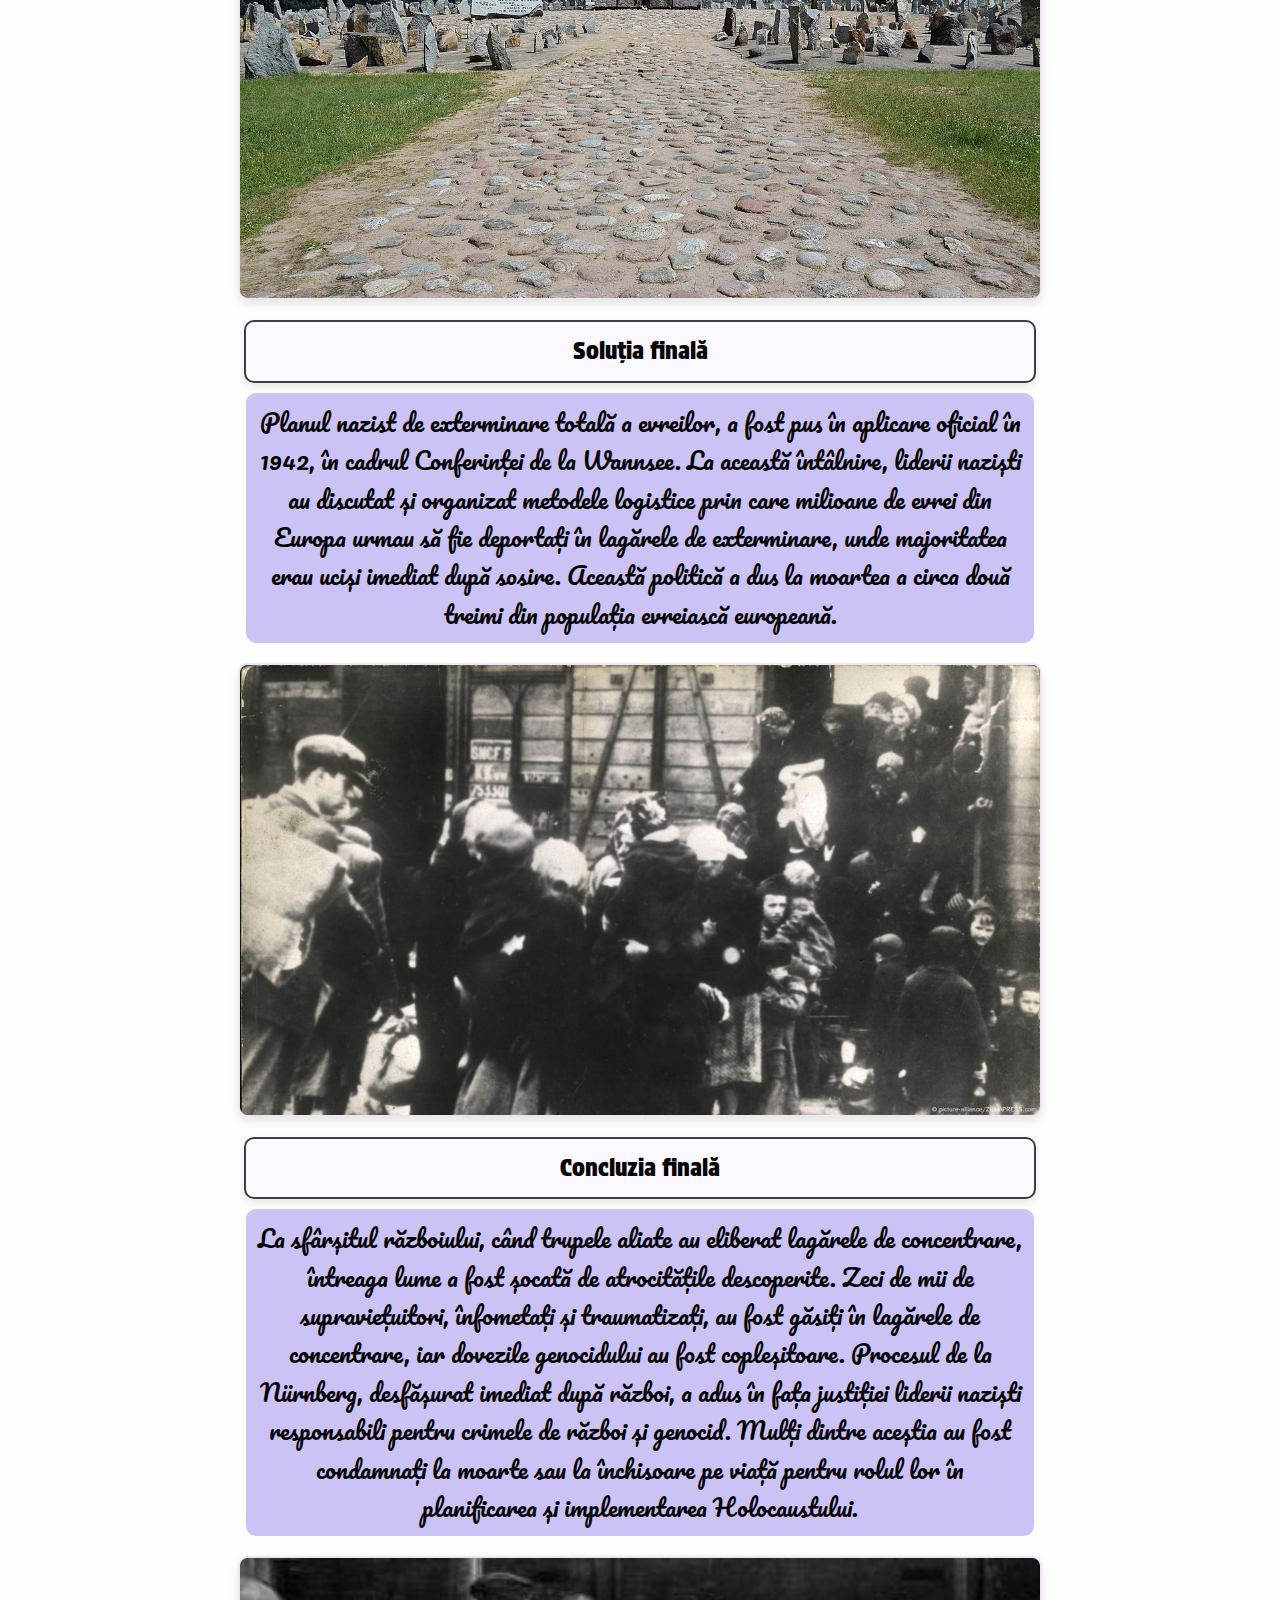
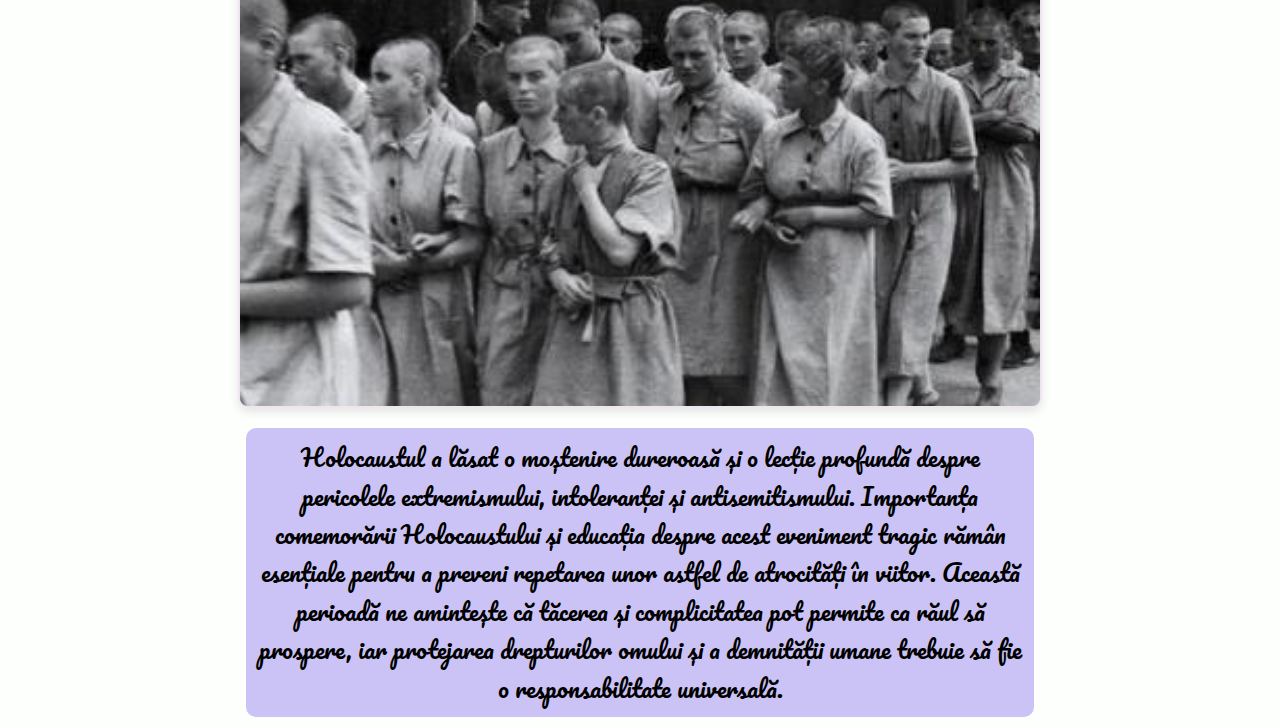
==== commit e4be9a08: "Add files via upload" ====
--- a/h.evrei-index.html
+++ b/h.evrei-index.html
@@ -14,14 +14,14 @@
             <td><a href="index.html">Prima pagină</a></td>
             <td><a href="Informati-index.html">Informații despre evrei</a></td>
             <td><a href="h.evrei-index.html">Holocaustul evreilor</a></td>
-            <td><a href="index-galerie.HTML">Galerie foto</a></td>
+            <td><a href="alt-index.html">Alte grupuri etnice și sociale</a></td>
             <td><a href="index-contact.HTML">Contact</a></td>
         </tr>
     </table>
 
     <h2>Holocaustul evreilor</h2>
     <div class="quote-box">
-        Ce a reprezentat Holocaustul evreilor?
+        Ce reprezintă Holocaustul evreilor?
     </div>
     <p>Holocaustul evreilor, cunoscut și sub numele de Shoah, reprezintă unul dintre cele mai întunecate capitole din istoria umanității, în care aproximativ șase milioane de evrei au fost exterminați sistematic de regimul nazist al Germaniei între 1941 și 1945. Holocaustul nu a fost doar un genocid, ci o încercare deliberată de a eradica o întreagă comunitate pe baza unei ideologii rasiste și antisemite promovate de Adolf Hitler și susținătorii săi.<br></p>
     <div class="image-box">
@@ -53,4 +53,6 @@
         <img src="8HuFeBc-asset-mezzanine-16x9-NtbF7tN.jpg">
     </div>
     <p>Holocaustul a lăsat o moștenire dureroasă și o lecție profundă despre pericolele extremismului, intoleranței și antisemitismului. Importanța comemorării Holocaustului și educația despre acest eveniment tragic rămân esențiale pentru a preveni repetarea unor astfel de atrocități în viitor. Această perioadă ne amintește că tăcerea și complicitatea pot permite ca răul să prospere, iar protejarea drepturilor omului și a demnității umane trebuie să fie o responsabilitate universală.</p>
-    </div>+    </div>
+</body>
+</html>